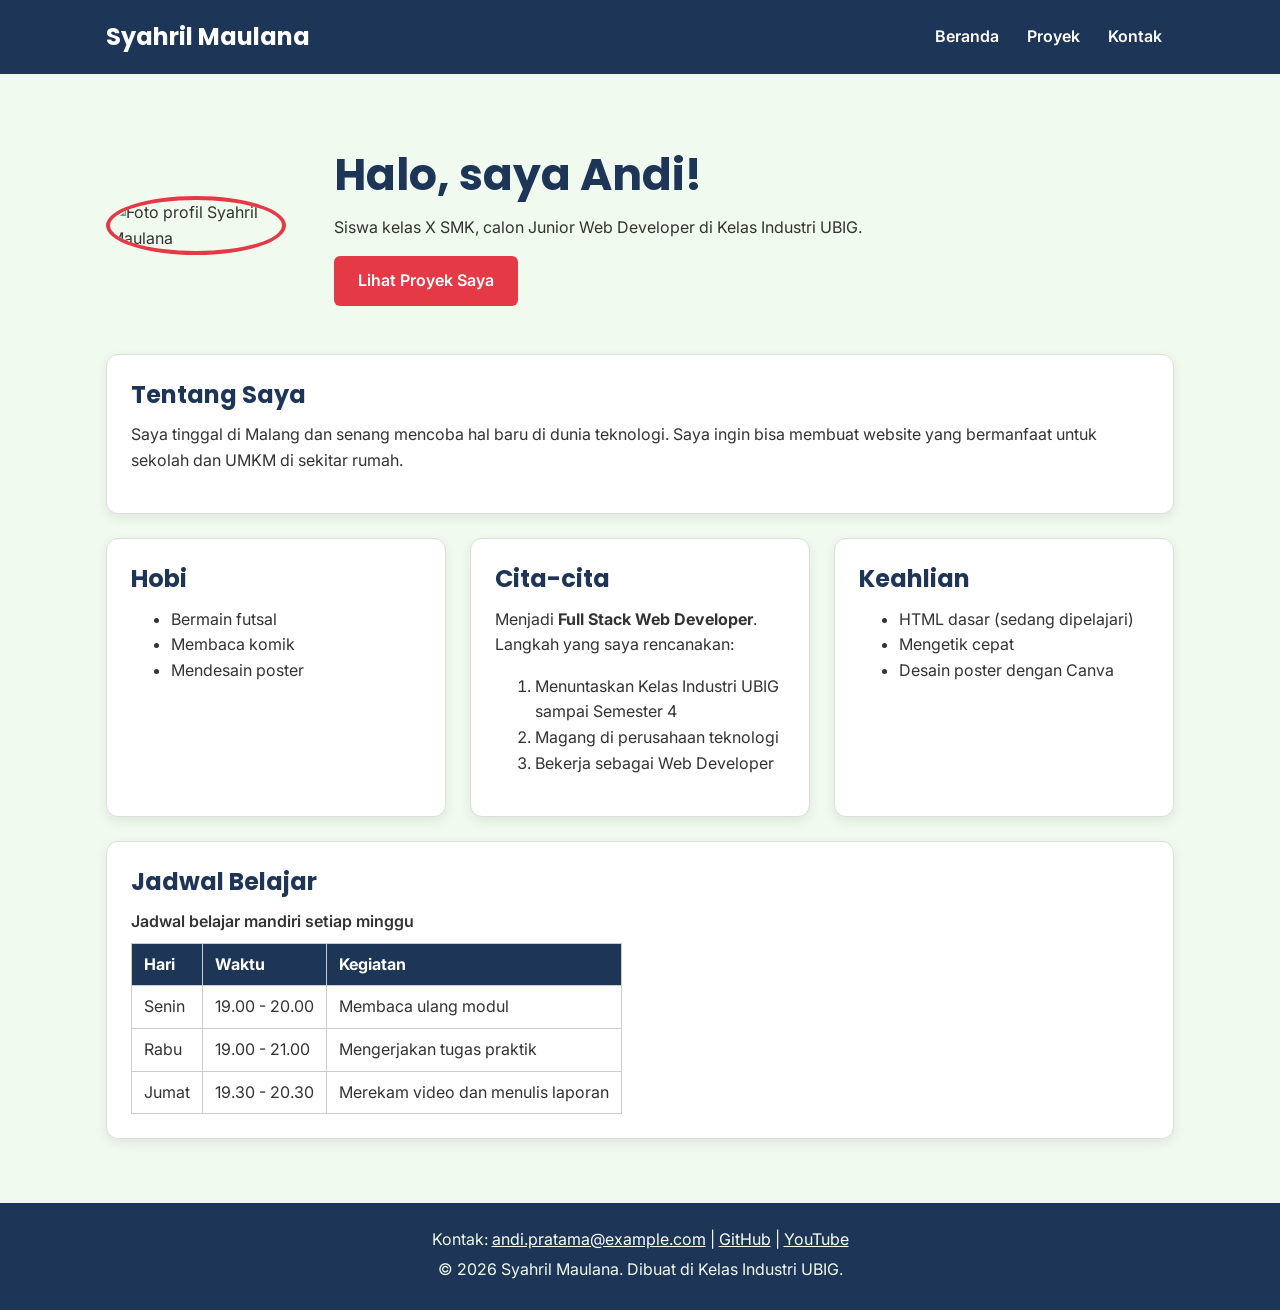
==== index.html @ 8f17ca6c "first commit" ====
<!DOCTYPE html>
<html lang="id">
<head>
  <meta charset="UTF-8">
  <meta name="viewport" content="width=device-width, initial-scale=1.0">
  <title>Syahril Maulana | Beranda</title>
  <link rel="preconnect" href="https://fonts.googleapis.com">
  <link rel="preconnect" href="https://fonts.gstatic.com" crossorigin>
  <link href="https://fonts.googleapis.com/css2?family=Inter:wght@400;600&family=Poppins:wght@600;700&display=swap" rel="stylesheet">
  <link rel="stylesheet" href="css/style.css">
</head>
<body>
  <header>
    <div class="container navbar">
      <h1>Syahril Maulana</h1>
      <nav class="menu-laptop">
        <ul>
          <li><a href="index.html">Beranda</a></li>
          <li><a href="proyek.html">Proyek</a></li>
          <li><a href="kontak.html">Kontak</a></li>
        </ul>
      </nav>
      <!-- Tantangan: menu ponsel yang bisa dibuka-tutup -->
      <details class="menu-ponsel">
        <summary>Menu</summary>
        <nav>
          <ul>
            <li><a href="index.html">Beranda</a></li>
            <li><a href="proyek.html">Proyek</a></li>
            <li><a href="kontak.html">Kontak</a></li>
          </ul>
        </nav>
      </details>
    </div>
  </header>

  <main>
    <div class="container">
      <section class="hero">
        <img src="img/foto-profil.png" alt="Foto profil Syahril Maulana" width="180">
        <div>
          <h2>Halo, saya Andi!</h2>
          <p>Siswa kelas X SMK, calon Junior Web Developer di Kelas Industri UBIG.</p>
          <a href="proyek.html" class="tombol">Lihat Proyek Saya</a>
        </div>
      </section>

      <section class="kartu">
        <h2>Tentang Saya</h2>
        <p>Saya tinggal di Malang dan senang mencoba hal baru di dunia teknologi. Saya ingin bisa membuat website yang bermanfaat untuk sekolah dan UMKM di sekitar rumah.</p>
      </section>

      <div class="daftar-kartu">
        <section class="kartu">
          <h2>Hobi</h2>
          <ul>
            <li>Bermain futsal</li>
            <li>Membaca komik</li>
            <li>Mendesain poster</li>
          </ul>
        </section>

        <section class="kartu">
          <h2>Cita-cita</h2>
          <p>Menjadi <strong>Full Stack Web Developer</strong>. Langkah yang saya rencanakan:</p>
          <ol>
            <li>Menuntaskan Kelas Industri UBIG sampai Semester 4</li>
            <li>Magang di perusahaan teknologi</li>
            <li>Bekerja sebagai Web Developer</li>
          </ol>
        </section>

        <section class="kartu">
          <h2>Keahlian</h2>
          <ul>
            <li>HTML dasar (sedang dipelajari)</li>
            <li>Mengetik cepat</li>
            <li>Desain poster dengan Canva</li>
          </ul>
        </section>
      </div>

      <section class="kartu">
        <h2>Jadwal Belajar</h2>
        <table>
          <caption>Jadwal belajar mandiri setiap minggu</caption>
          <thead>
            <tr>
              <th>Hari</th>
              <th>Waktu</th>
              <th>Kegiatan</th>
            </tr>
          </thead>
          <tbody>
            <tr>
              <td>Senin</td>
              <td>19.00 - 20.00</td>
              <td>Membaca ulang modul</td>
            </tr>
            <tr>
              <td>Rabu</td>
              <td>19.00 - 21.00</td>
              <td>Mengerjakan tugas praktik</td>
            </tr>
            <tr>
              <td>Jumat</td>
              <td>19.30 - 20.30</td>
              <td>Merekam video dan menulis laporan</td>
            </tr>
          </tbody>
        </table>
      </section>
    </div>
  </main>

  <footer>
    <p>Kontak: <a href="mailto:andi.pratama@example.com">andi.pratama@example.com</a> |
      <a href="https://github.com/" target="_blank">GitHub</a> |
      <a href="https://www.youtube.com/" target="_blank">YouTube</a></p>
    <p>&copy; 2026 Syahril Maulana. Dibuat di Kelas Industri UBIG.</p>
  </footer>
</body>
</html>
---- css/style.css ----
/* Gaya portofolio Syahril Maulana
   Palet: #1D3557 (utama), #E63946 (aksen), #F1FAEE (latar)
   Huruf: Poppins (judul), Inter (isi)
   Tata letak: mobile first, titik ubah 768px (tablet) dan 1024px (laptop) */

/* 1. Reset */
* {
  box-sizing: border-box;
  margin: 0;
}

img {
  max-width: 100%;
  height: auto;
}

/* 2. Dasar halaman: warna dan huruf */
body {
  font-family: "Inter", Arial, sans-serif;
  font-size: 1rem;
  line-height: 1.6;
  color: #333333;
  background-color: #F1FAEE;
}

h1, h2, h3 {
  font-family: "Poppins", Arial, sans-serif;
  color: #1D3557;
  line-height: 1.3;
}

h2 {
  margin-bottom: 0.75rem;
}

p, ul, ol {
  margin-bottom: 1rem;
}

a {
  color: #E63946;
}

/* 3. Wadah, header, dan menu */
.container {
  max-width: 1100px;
  margin: 0 auto;
  padding: 0 1rem;
}

header {
  background-color: #1D3557;
  color: #FFFFFF;
  padding: 1rem 0;
}

header h1 {
  color: #FFFFFF;
  font-size: 1.5rem;
}

.navbar {
  display: flex;
  flex-wrap: wrap;
  justify-content: space-between;
  align-items: center;
  gap: 0.5rem;
}

nav ul {
  display: flex;
  gap: 0.25rem;
  padding: 0;
  margin: 0;
  list-style: none;
}

nav a {
  display: inline-block;
  padding: 0.5rem 0.75rem;
  border-radius: 6px;
  color: #FFFFFF;
  font-weight: 600;
  text-decoration: none;
}

/* Tantangan: menu ponsel buka-tutup dengan details */
.menu-laptop {
  display: none;
}

.menu-ponsel summary {
  padding: 0.5rem 0.75rem;
  border: 1px solid #FFFFFF;
  border-radius: 6px;
  font-weight: 600;
  cursor: pointer;
}

.menu-ponsel ul {
  flex-direction: column;
  margin-top: 0.5rem;
}

/* 4. Isi utama, hero, dan kartu */
main {
  padding: 1.5rem 0;
}

.hero {
  display: flex;
  flex-direction: column;
  align-items: center;
  gap: 1.5rem;
  padding: 1rem 0 2rem;
  text-align: center;
}

.hero img {
  border: 4px solid #E63946;
  border-radius: 50%;
}

.hero h2 {
  font-size: 2rem;
}

.tombol {
  display: inline-block;
  padding: 0.75rem 1.5rem;
  border-radius: 6px;
  background-color: #E63946;
  color: #FFFFFF;
  font-weight: 600;
  text-decoration: none;
}

.kartu {
  background-color: #FFFFFF;
  padding: 1rem;
  margin-bottom: 1.5rem;
  border: 1px solid #DDDDDD;
  border-radius: 12px;
  box-shadow: 0 4px 12px rgba(0, 0, 0, 0.08);
}

.daftar-kartu {
  display: flex;
  flex-wrap: wrap;
  gap: 1.5rem;
  margin-bottom: 1.5rem;
}

.daftar-kartu .kartu {
  flex: 1 1 280px;
  margin-bottom: 0;
}

article img {
  border-radius: 8px;
  border: 1px solid #DDDDDD;
}

/* 5. Tabel */
table {
  border-collapse: collapse;
}

caption {
  font-weight: 600;
  text-align: left;
  margin-bottom: 0.5rem;
}

th, td {
  border: 1px solid #CCCCCC;
  padding: 0.5rem 0.75rem;
  text-align: left;
}

th {
  background-color: #1D3557;
  color: #FFFFFF;
}

/* 6. Form */
label {
  font-weight: 600;
}

input, select, textarea {
  width: 100%;
  max-width: 22rem;
  padding: 0.6rem;
  margin-top: 0.25rem;
  border: 1px solid #CCCCCC;
  border-radius: 6px;
  font-family: inherit;
  font-size: 1rem;
}

button {
  padding: 0.75rem 1.5rem;
  border: none;
  border-radius: 6px;
  background-color: #E63946;
  color: #FFFFFF;
  font-family: inherit;
  font-size: 1rem;
  font-weight: 600;
  cursor: pointer;
}

/* 7. Footer */
footer {
  background-color: #1D3557;
  color: #F1FAEE;
  text-align: center;
  padding: 1.5rem;
}

footer p {
  margin-bottom: 0.25rem;
}

footer a {
  color: #FFFFFF;
}

/* 8. Tablet: lebar layar 768px ke atas */
@media (min-width: 768px) {
  .menu-laptop {
    display: block;
  }

  .menu-ponsel {
    display: none;
  }

  .hero {
    flex-direction: row;
    padding: 2rem 0 3rem;
    text-align: left;
  }

  .kartu {
    padding: 1.5rem;
  }
}

/* 9. Laptop: lebar layar 1024px ke atas */
@media (min-width: 1024px) {
  main {
    padding: 2.5rem 0;
  }

  .hero {
    gap: 3rem;
  }

  .hero h2 {
    font-size: 2.75rem;
  }
}
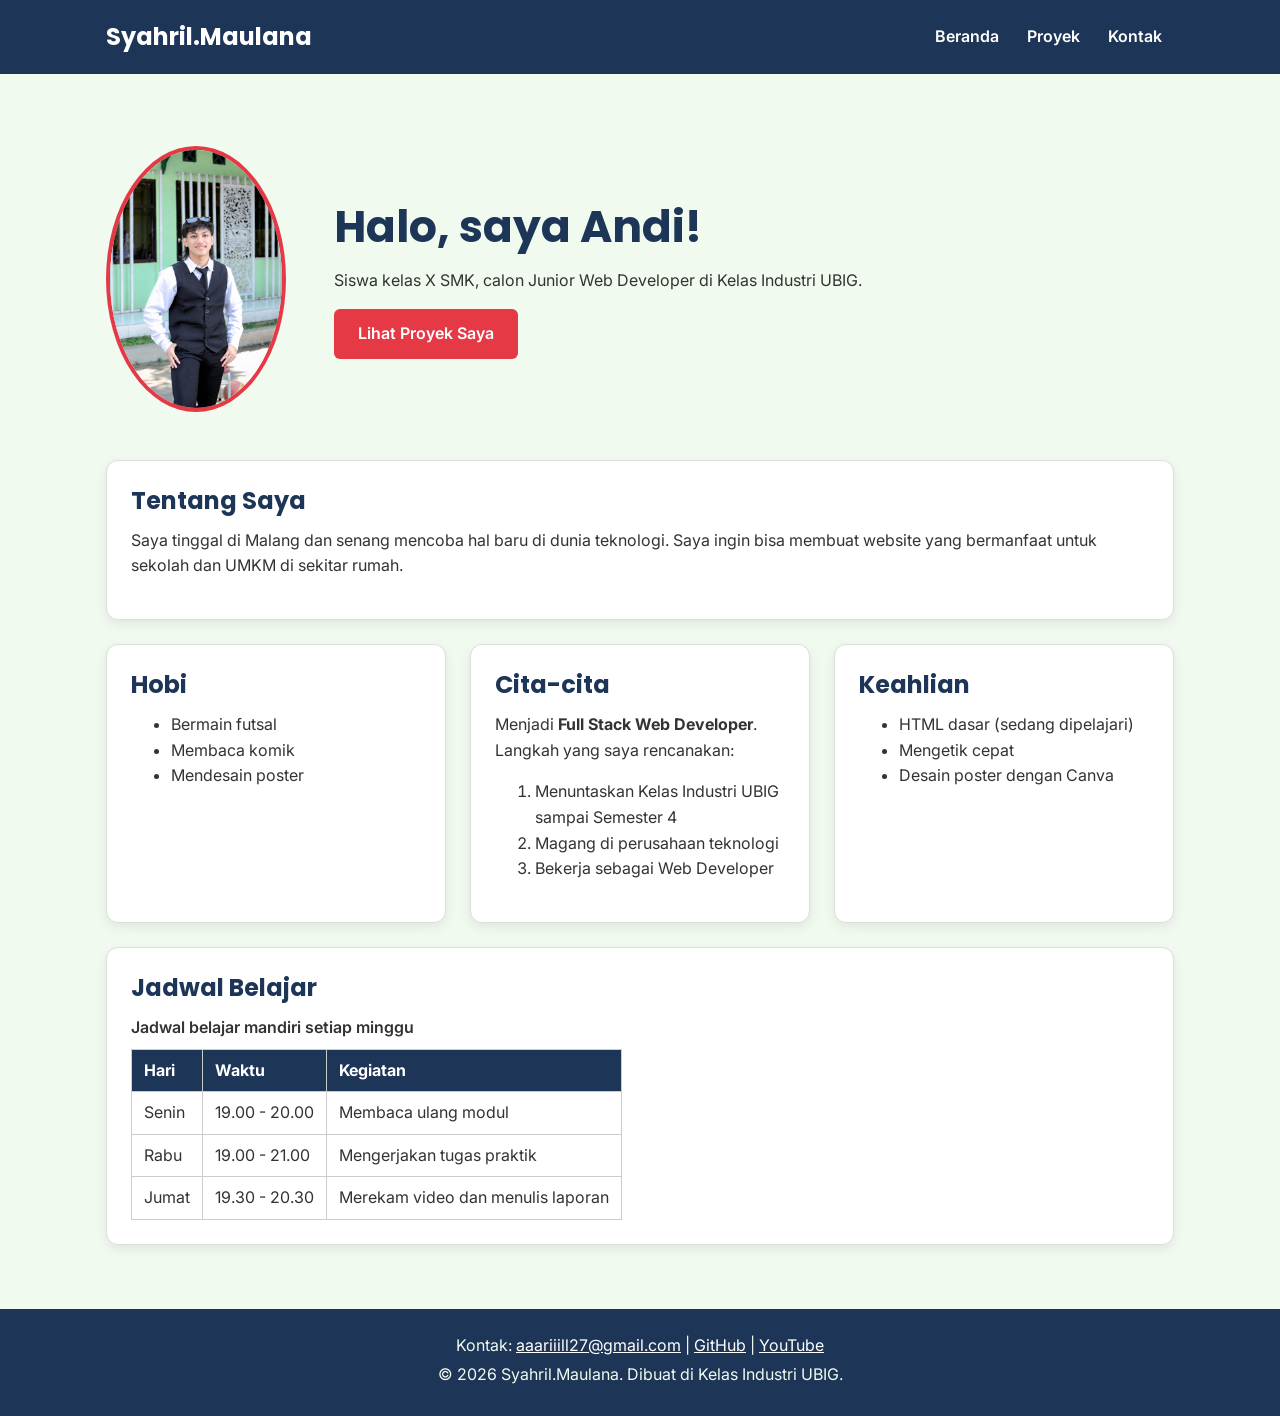
==== commit 8d24ccad: "perubahan proyek" ====
--- a/index.html
+++ b/index.html
@@ -3,7 +3,7 @@
 <head>
   <meta charset="UTF-8">
   <meta name="viewport" content="width=device-width, initial-scale=1.0">
-  <title>Syahril Maulana | Beranda</title>
+  <title>Syahril.Maulana | Beranda</title>
   <link rel="preconnect" href="https://fonts.googleapis.com">
   <link rel="preconnect" href="https://fonts.gstatic.com" crossorigin>
   <link href="https://fonts.googleapis.com/css2?family=Inter:wght@400;600&family=Poppins:wght@600;700&display=swap" rel="stylesheet">
@@ -12,7 +12,7 @@
 <body>
   <header>
     <div class="container navbar">
-      <h1>Syahril Maulana</h1>
+      <h1>Syahril.Maulana</h1>
       <nav class="menu-laptop">
         <ul>
           <li><a href="index.html">Beranda</a></li>
@@ -37,7 +37,7 @@
   <main>
     <div class="container">
       <section class="hero">
-        <img src="img/foto-profil.png" alt="Foto profil Syahril Maulana" width="180">
+        <img src="img/foto-profil.jpeg" alt="Foto profil Syahril.Maulana" width="180">
         <div>
           <h2>Halo, saya Andi!</h2>
           <p>Siswa kelas X SMK, calon Junior Web Developer di Kelas Industri UBIG.</p>
@@ -114,10 +114,10 @@
   </main>
 
   <footer>
-    <p>Kontak: <a href="mailto:andi.pratama@example.com">andi.pratama@example.com</a> |
+    <p>Kontak: <a href="mailto:Syahril.Maulana@example.com">aaariiill27@gmail.com</a> |
       <a href="https://github.com/" target="_blank">GitHub</a> |
       <a href="https://www.youtube.com/" target="_blank">YouTube</a></p>
-    <p>&copy; 2026 Syahril Maulana. Dibuat di Kelas Industri UBIG.</p>
+    <p>&copy; 2026 Syahril.Maulana. Dibuat di Kelas Industri UBIG.</p>
   </footer>
 </body>
 </html>
--- a/css/style.css
+++ b/css/style.css
@@ -1,4 +1,4 @@
-/* Gaya portofolio Syahril Maulana
+/* Gaya portofolio Syahril.Maulana
    Palet: #1D3557 (utama), #E63946 (aksen), #F1FAEE (latar)
    Huruf: Poppins (judul), Inter (isi)
    Tata letak: mobile first, titik ubah 768px (tablet) dan 1024px (laptop) */
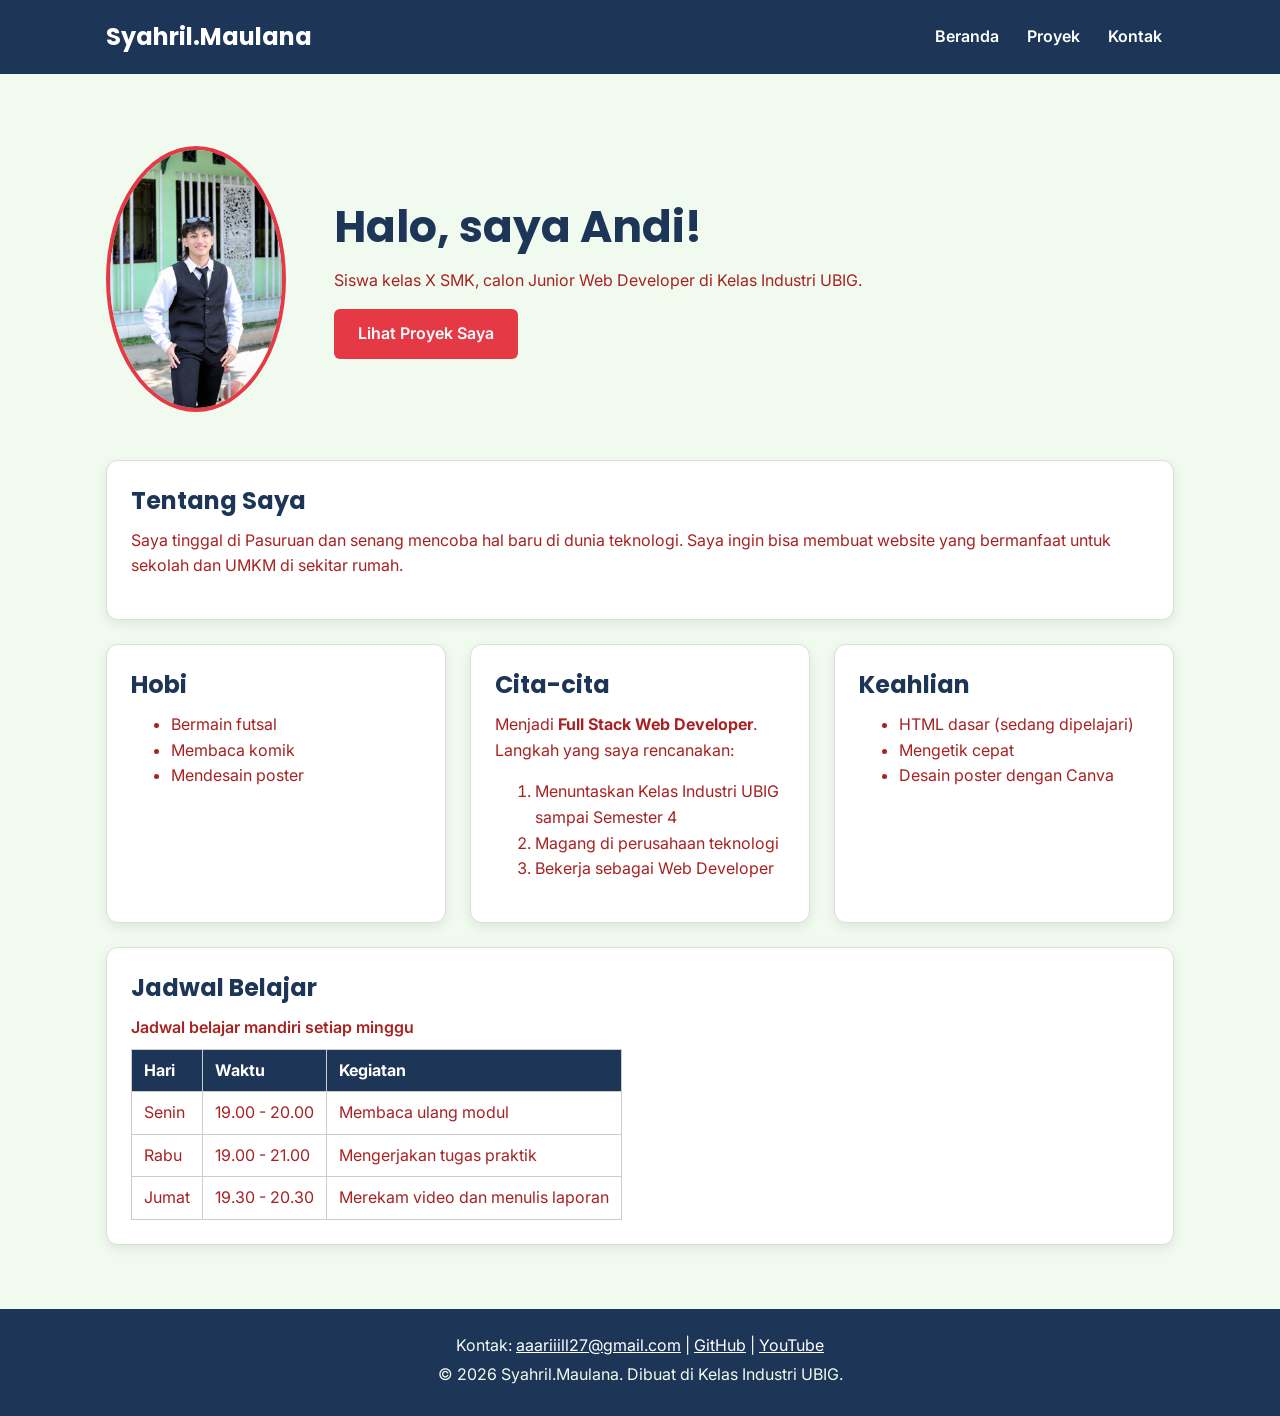
==== commit e851ee66: "perubahan proyek" ====
--- a/index.html
+++ b/index.html
@@ -47,7 +47,7 @@
 
       <section class="kartu">
         <h2>Tentang Saya</h2>
-        <p>Saya tinggal di Malang dan senang mencoba hal baru di dunia teknologi. Saya ingin bisa membuat website yang bermanfaat untuk sekolah dan UMKM di sekitar rumah.</p>
+        <p>Saya tinggal di Pasuruan dan senang mencoba hal baru di dunia teknologi. Saya ingin bisa membuat website yang bermanfaat untuk sekolah dan UMKM di sekitar rumah.</p>
       </section>
 
       <div class="daftar-kartu">
--- a/css/style.css
+++ b/css/style.css
@@ -19,7 +19,7 @@
   font-family: "Inter", Arial, sans-serif;
   font-size: 1rem;
   line-height: 1.6;
-  color: #333333;
+  color: #a82222;
   background-color: #F1FAEE;
 }
 
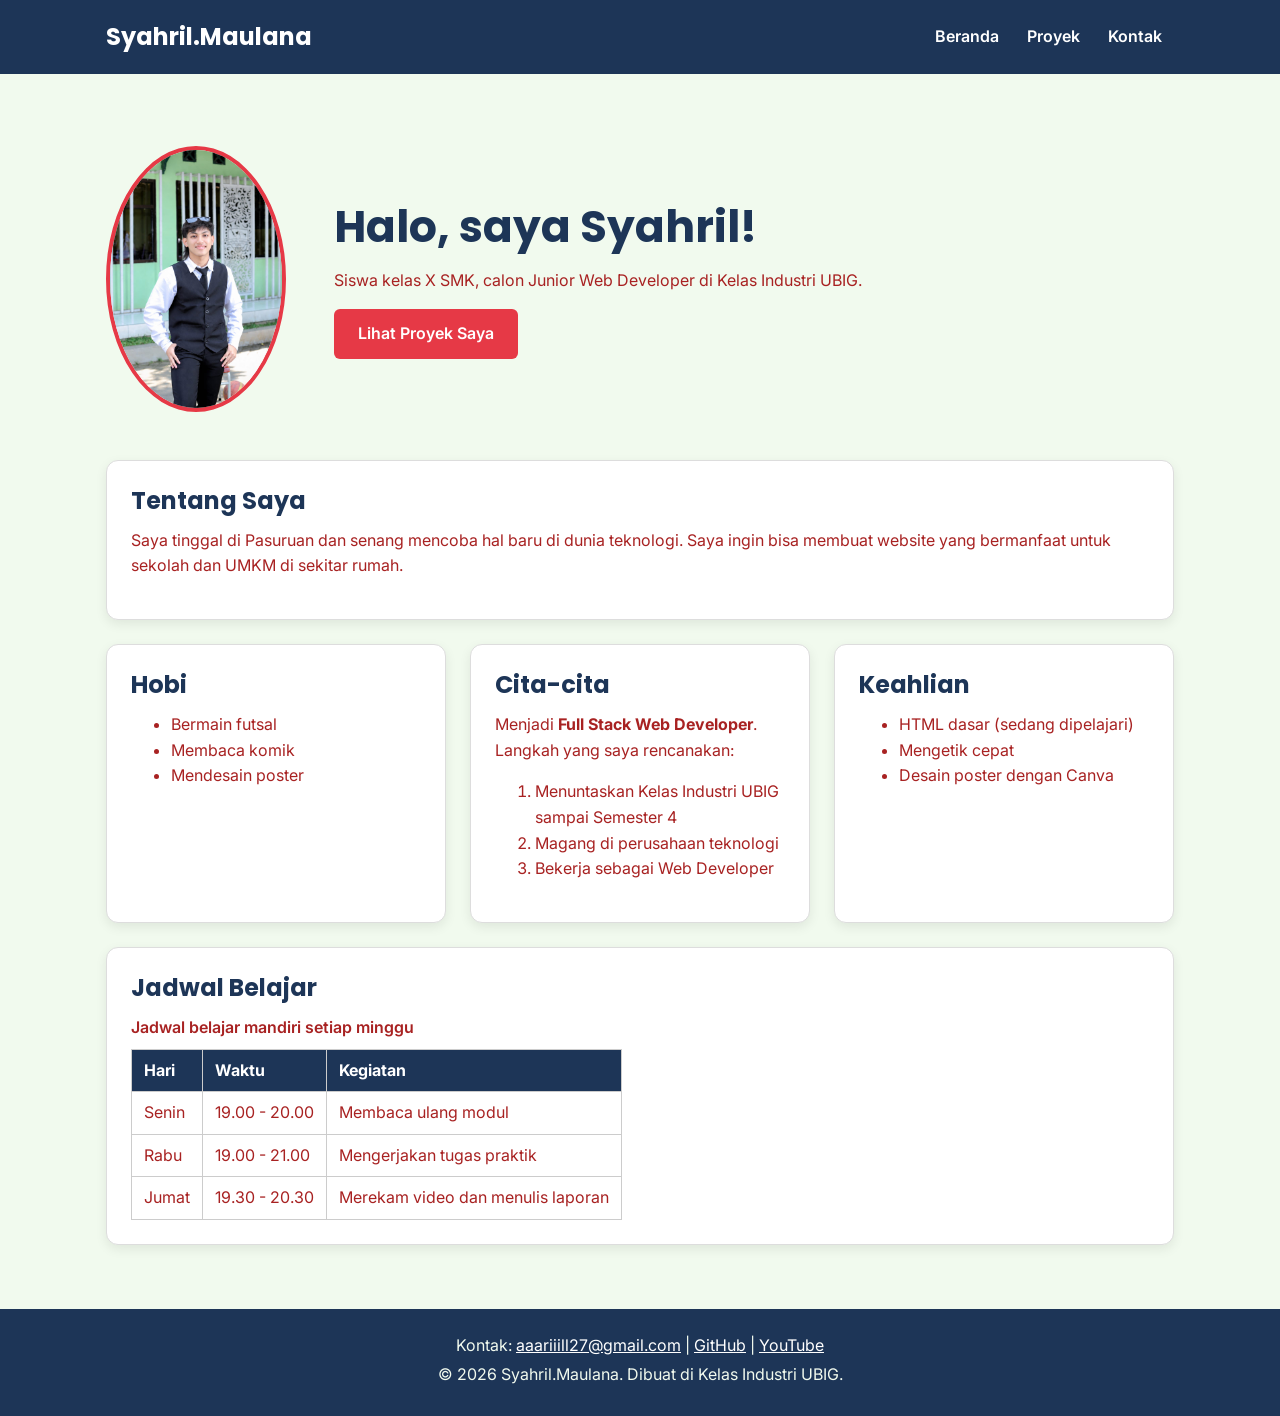
==== commit 3a0d1c17: "Website portofolio pribadi dari kelas industri UBIG" ====
--- a/index.html
+++ b/index.html
@@ -39,7 +39,7 @@
       <section class="hero">
         <img src="img/foto-profil.jpeg" alt="Foto profil Syahril.Maulana" width="180">
         <div>
-          <h2>Halo, saya Andi!</h2>
+          <h2>Halo, saya Syahril!</h2>
           <p>Siswa kelas X SMK, calon Junior Web Developer di Kelas Industri UBIG.</p>
           <a href="proyek.html" class="tombol">Lihat Proyek Saya</a>
         </div>
